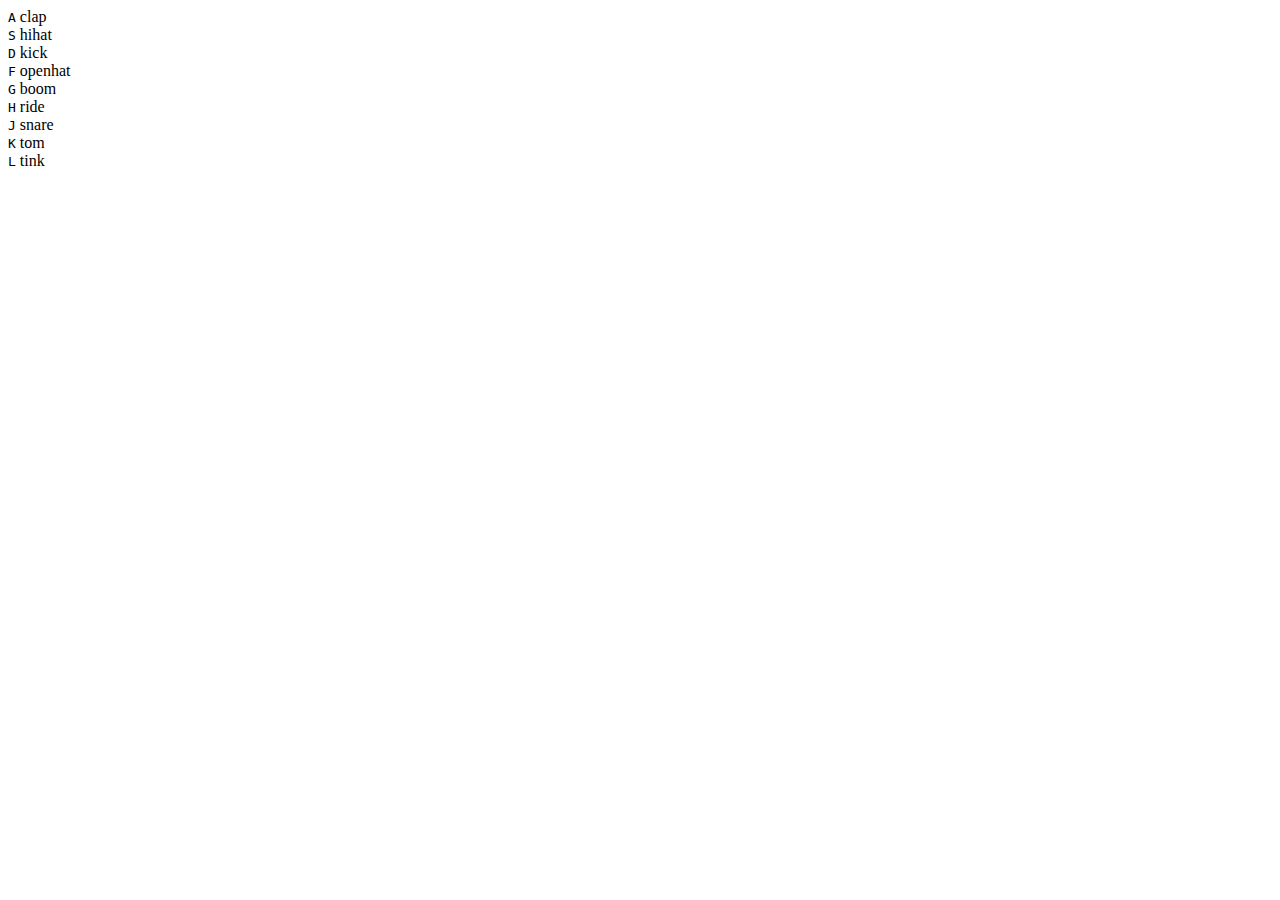
==== Day 1. Drum Kit/index.html @ c775d9fe "Created html template" ====
<!DOCTYPE html>
<html lang="en">

<head>
  <meta charset="UTF-8">
  <meta http-equiv="X-UA-Compatible" content="IE=edge">
  <meta name="viewport" content="width=device-width, initial-scale=1.0">
  <title>Day 1. Drum Kit</title>
  <link rel="stylesheet" href="style.css">
</head>

<body>

  <div class="keys">
    <div data-key="65" class="key">
      <kbd>A</kbd>
      <span class="sound">clap</span>
    </div>
    <div data-key="83" class="key">
      <kbd>S</kbd>
      <span class="sound">hihat</span>
    </div>
    <div data-key="68" class="key">
      <kbd>D</kbd>
      <span class="sound">kick</span>
    </div>
    <div data-key="70" class="key">
      <kbd>F</kbd>
      <span class="sound">openhat</span>
    </div>
    <div data-key="71" class="key">
      <kbd>G</kbd>
      <span class="sound">boom</span>
    </div>
    <div data-key="72" class="key">
      <kbd>H</kbd>
      <span class="sound">ride</span>
    </div>
    <div data-key="74" class="key">
      <kbd>J</kbd>
      <span class="sound">snare</span>
    </div>
    <div data-key="75" class="key">
      <kbd>K</kbd>
      <span class="sound">tom</span>
    </div>
    <div data-key="76" class="key">
      <kbd>L</kbd>
      <span class="sound">tink</span>
    </div>
  </div>


  <audio data-key="65" src="sounds/clap.waw"></audio>
  <audio data-key="83" src="sounds/hihat.waw"></audio>
  <audio data-key="68" src="sounds/kick.waw"></audio>
  <audio data-key="70" src="sounds/openhat.waw"></audio>
  <audio data-key="71" src="sounds/boom.waw"></audio>
  <audio data-key="72" src="sounds/ride.waw"></audio>
  <audio data-key="74" src="sounds/snare.waw"></audio>
  <audio data-key="75" src="sounds/tom.waw"></audio>
  <audio data-key="76" src="sounds/tink.waw"></audio>

  <script src="drumkit.js"></script>

</body>

</html>
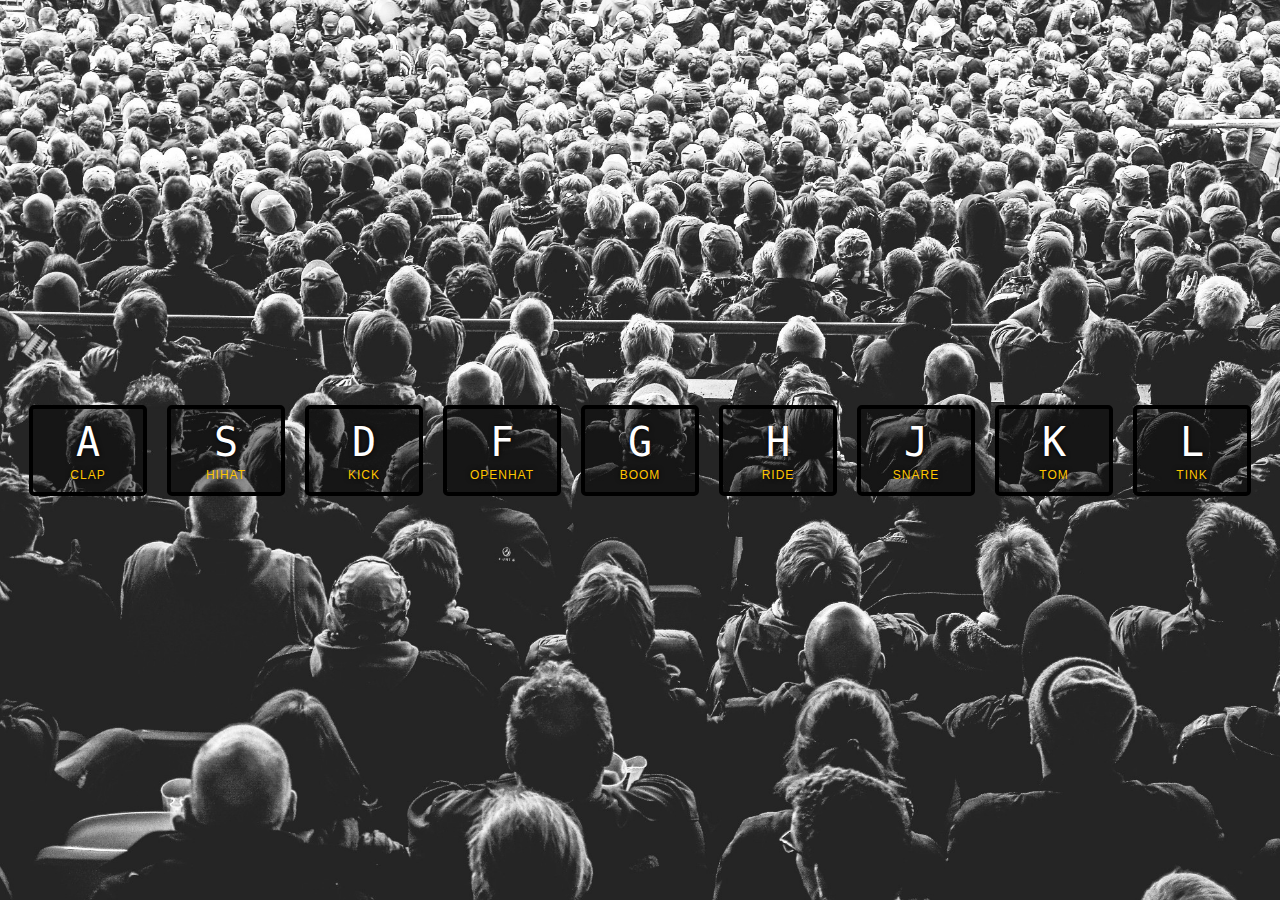
==== commit abc442d1: "day-1 squash commit" ====
--- a/Day 1. Drum Kit/index.html
+++ b/Day 1. Drum Kit/index.html
@@ -51,15 +51,15 @@
   </div>
 
 
-  <audio data-key="65" src="sounds/clap.waw"></audio>
-  <audio data-key="83" src="sounds/hihat.waw"></audio>
-  <audio data-key="68" src="sounds/kick.waw"></audio>
-  <audio data-key="70" src="sounds/openhat.waw"></audio>
-  <audio data-key="71" src="sounds/boom.waw"></audio>
-  <audio data-key="72" src="sounds/ride.waw"></audio>
-  <audio data-key="74" src="sounds/snare.waw"></audio>
-  <audio data-key="75" src="sounds/tom.waw"></audio>
-  <audio data-key="76" src="sounds/tink.waw"></audio>
+  <audio data-key="65" src="sounds/clap.wav"></audio>
+  <audio data-key="83" src="sounds/hihat.wav"></audio>
+  <audio data-key="68" src="sounds/kick.wav"></audio>
+  <audio data-key="70" src="sounds/openhat.wav"></audio>
+  <audio data-key="71" src="sounds/boom.wav"></audio>
+  <audio data-key="72" src="sounds/ride.wav"></audio>
+  <audio data-key="74" src="sounds/snare.wav"></audio>
+  <audio data-key="75" src="sounds/tom.wav"></audio>
+  <audio data-key="76" src="sounds/tink.wav"></audio>
 
   <script src="drumkit.js"></script>
 
--- a/Day 1. Drum Kit/style.css
+++ b/Day 1. Drum Kit/style.css
@@ -0,0 +1,51 @@
+html {
+    font-size: 10px;
+    background: url('./background.jpg') bottom center;
+    background-size: cover;
+  }
+  
+  body,html {
+    margin: 0;
+    padding: 0;
+    font-family: sans-serif;
+  }
+  
+  .keys {
+    display: flex;
+    flex: 1;
+    min-height: 100vh;
+    align-items: center;
+    justify-content: center;
+  }
+  
+  .key {
+    border: .4rem solid black;
+    border-radius: .5rem;
+    margin: 1rem;
+    font-size: 1.5rem;
+    padding: 1rem .5rem;
+    transition: all .07s ease;
+    width: 10rem;
+    text-align: center;
+    color: white;
+    background: rgba(0,0,0,0.4);
+    text-shadow: 0 0 .5rem black;
+  }
+  
+  .playing {
+    transform: scale(1.2);
+    border-color: #ffc600;
+    box-shadow: 0 0 1rem #ffc600;
+  }
+  
+  kbd {
+    display: block;
+    font-size: 4rem;
+  }
+  
+  .sound {
+    font-size: 1.2rem;
+    text-transform: uppercase;
+    letter-spacing: .1rem;
+    color: #ffc600;
+  }